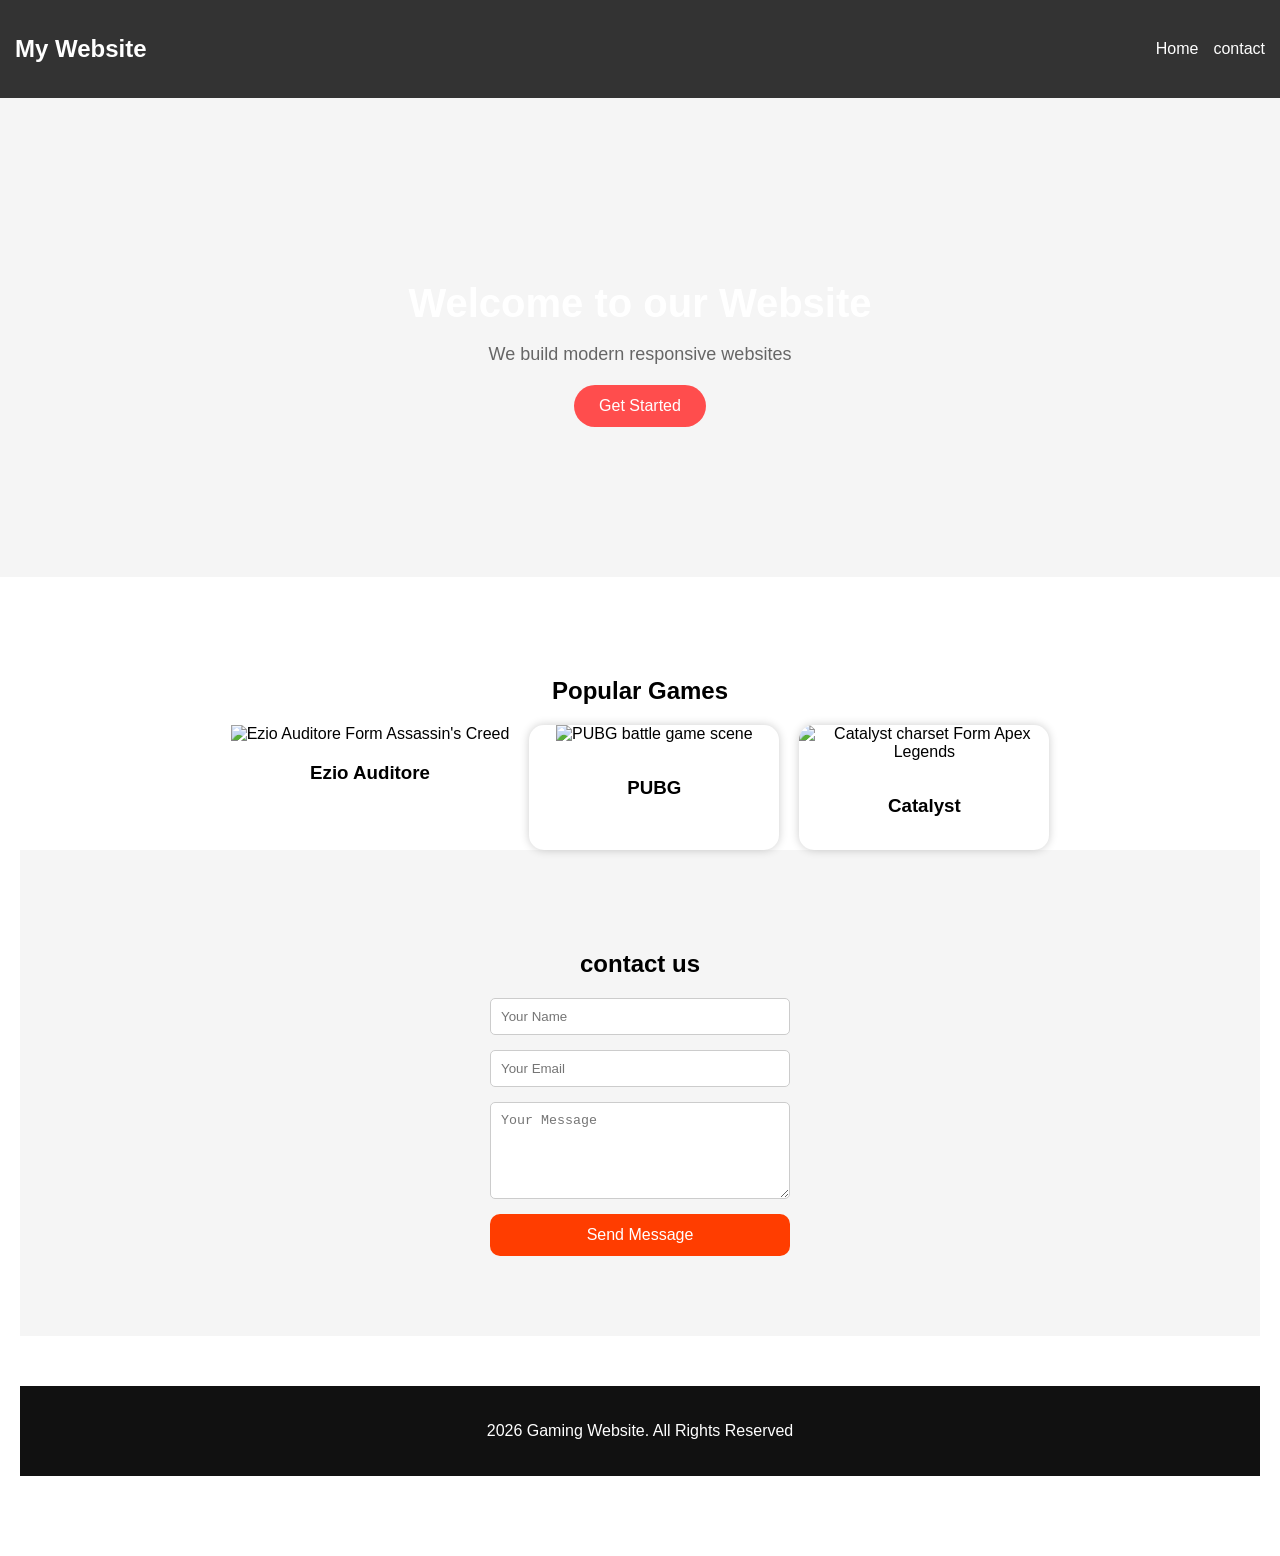
==== index.html @ 9c5fc296 "Add files via upload" ====
<!DOCTYPE html>
<html lang="en">
<head>
    <meta charset="UTF-8">
    <meta name="viewport" content="width=device-width, initial-scale=1.0">
    <title>Landing page</title>
    <link rel="stylesheet" href="style.css">
</head>
<body>
    <!-- Navbar -->
    <header>
      <nav>
        <h2>My Website</h2>

        <ul>
          <li><a href="index.html">Home</a></li>
          <li><a href="contact.html">contact</a></li>
        </ul>

      </nav>
    </header>

    <!-- Hero Section -->
    <section class="hero">
      <h1>Welcome to our Website</h1>
      <p>We build modern responsive websites</p>
      <button>Get Started</button>
    </section>
 
    <section class="games">

        <h2>Popular Games</h1>

        <div class="game-container">

            <div class="gams-card">
                <img src="images/ezio.jpg" alt="Ezio Auditore Form Assassin's Creed">
                <h3>Ezio Auditore</h3>
        </div>

        <div class="game-card">
            <img src="images/pubg.jpg" alt="PUBG battle game scene">
            <h3>PUBG</h3>
        </div>
        
        <div class="game-card">
            <img src="images/catalyst.jpg" alt="Catalyst charset Form Apex Legends">
            <h3>Catalyst</h3>
        </div>

    </div>
    <section class="contact">
        <h2>contact us</h2>

        <form>
            <input type="text" placeholder="Your Name"
            required>

            <input type="email" placeholder="Your Email"
            required>

            <textarea placeholder="Your Message" rows="5"
            required></textarea>
            <button type="submit">Send Message</button>
        </form>
    </section>
    
    <footer class="footer">
        <p>2026 Gaming Website. All Rights Reserved</p>
    </footer>
</body>
</html>
---- style.css ----
body  {
   margin: 0;
   font-family: Arial, sans-serif;
}
    
header  {
   background-color: #333;
   color: white;
   padding: 15px;
}

nav  {
   display: flex;
   justify-content: space-between;
   align-items: center;
} 

nav ul {
   list-style: none;
   display: flex;
   gap: 15px;
}

nav a {
   color: white;
   text-decoration: none;
} 

.hero  {
   text-align: center;
   padding: 100px 20px;
   background-color: #f5f5f5;
}
 .hero h1 {
   font-size: 40px;
   margin-bottom: 10px;
 }

 .hero p {
   font-size: 18px;
   color: #666;
   margin-bottom: 20px;
 }

 .hero button {
   padding: 12px 25px;
   border: none;
   background-color: #ff4d4d;
   color: white;
   cursor: pointer;
   border-radius: 30px;
   font-size: 16px;
   transition: 0.3s;
 }
 .hero button:hover {
    background-color: #ff1a1a;
    transform: scale(1.05);
 }

 @media (max-width: 768px) {
    nav {
        flex-direction: column;
        gap: 10px;
    }

    .hero{
    padding: 60px 15px;
    }

    .hero h1 {
      font-size: 28px;
    }
 }  

 .contact  {
   text-align: center;
   padding: 80px 20px;
 }

 .contact form {
   display: flex;
   flex-direction: column;
   gap: 10px;
   width: 300px;
   margin: auto;
 }

 .contact input,
 .contact textarea {
    padding: 10px;
    border: 1px solid #ccc;
    border-radius: 5px;
 }

 .contact button {
    padding: 10px;
    background-color: #333;
    color: white;
    border: none;
    cursor: pointer;
 }

 .hero {
    text-align: center;
    padding: 150px 20px;
    background-image: url("images/bg.jpg");
    background-size: cover;
    background-position: center;
    color: white;
 }

 .games {
    padding: 80px 20px;
    text-align: center;
 }

 .game-container {
    display: flex;
    justify-content: center;
    gap: 20px;
    flex-wrap: wrap;
 }

 .game-card {
    background-color: white;
    width: 250px;
    border-radius: 15px;
    overflow: hidden;
    box-shadow: 0 0 10px rgba(0,0,0,0.2);
    transition: 0.3s;
 }

 .game-card:hover {
    transform: translateY(-10px);
 }

 .game-card img {
    width: 100%;
    height: 300px;
    object-fit: cover;
 }
 .game-card h3 {
    padding: 15px;
 }

 @media (max-width: 768px) {
    .game-container {
        flex-direction: column;
        align-items: center;
    } 
    .game-card {
        width: 90%;
    }
 }

 .contact {
    padding: 80px 20px;
    text-align: center;
    background-color: #f5f5f5;
 }

 .contact form {
    max-width: 500px;
    margin: auto;
    display: flex;
    flex-direction: column;
    gap: 15px;
 }

 .contact input,
 .contact textarea, {
    padding: 12px;
    border: 1px solid #ccc;
    border-radius: 10px;
    outline: none;
    font-size: 16px;
 }

 .contact button {
    padding: 12px;
    border: none;
    border-radius: 10px;
    background-color: #ff3d00;
    color: white;
    font-size: 16px;
    cursor: pointer;
    transition: 0.3s;
 }

 .contact button:hover {
    background-color: #e63600;
 }

 .footer {
    text-align: center;
    padding: 20px;
    background-color: #111;
    color: white;
    margin-top: 50px;
    
 }
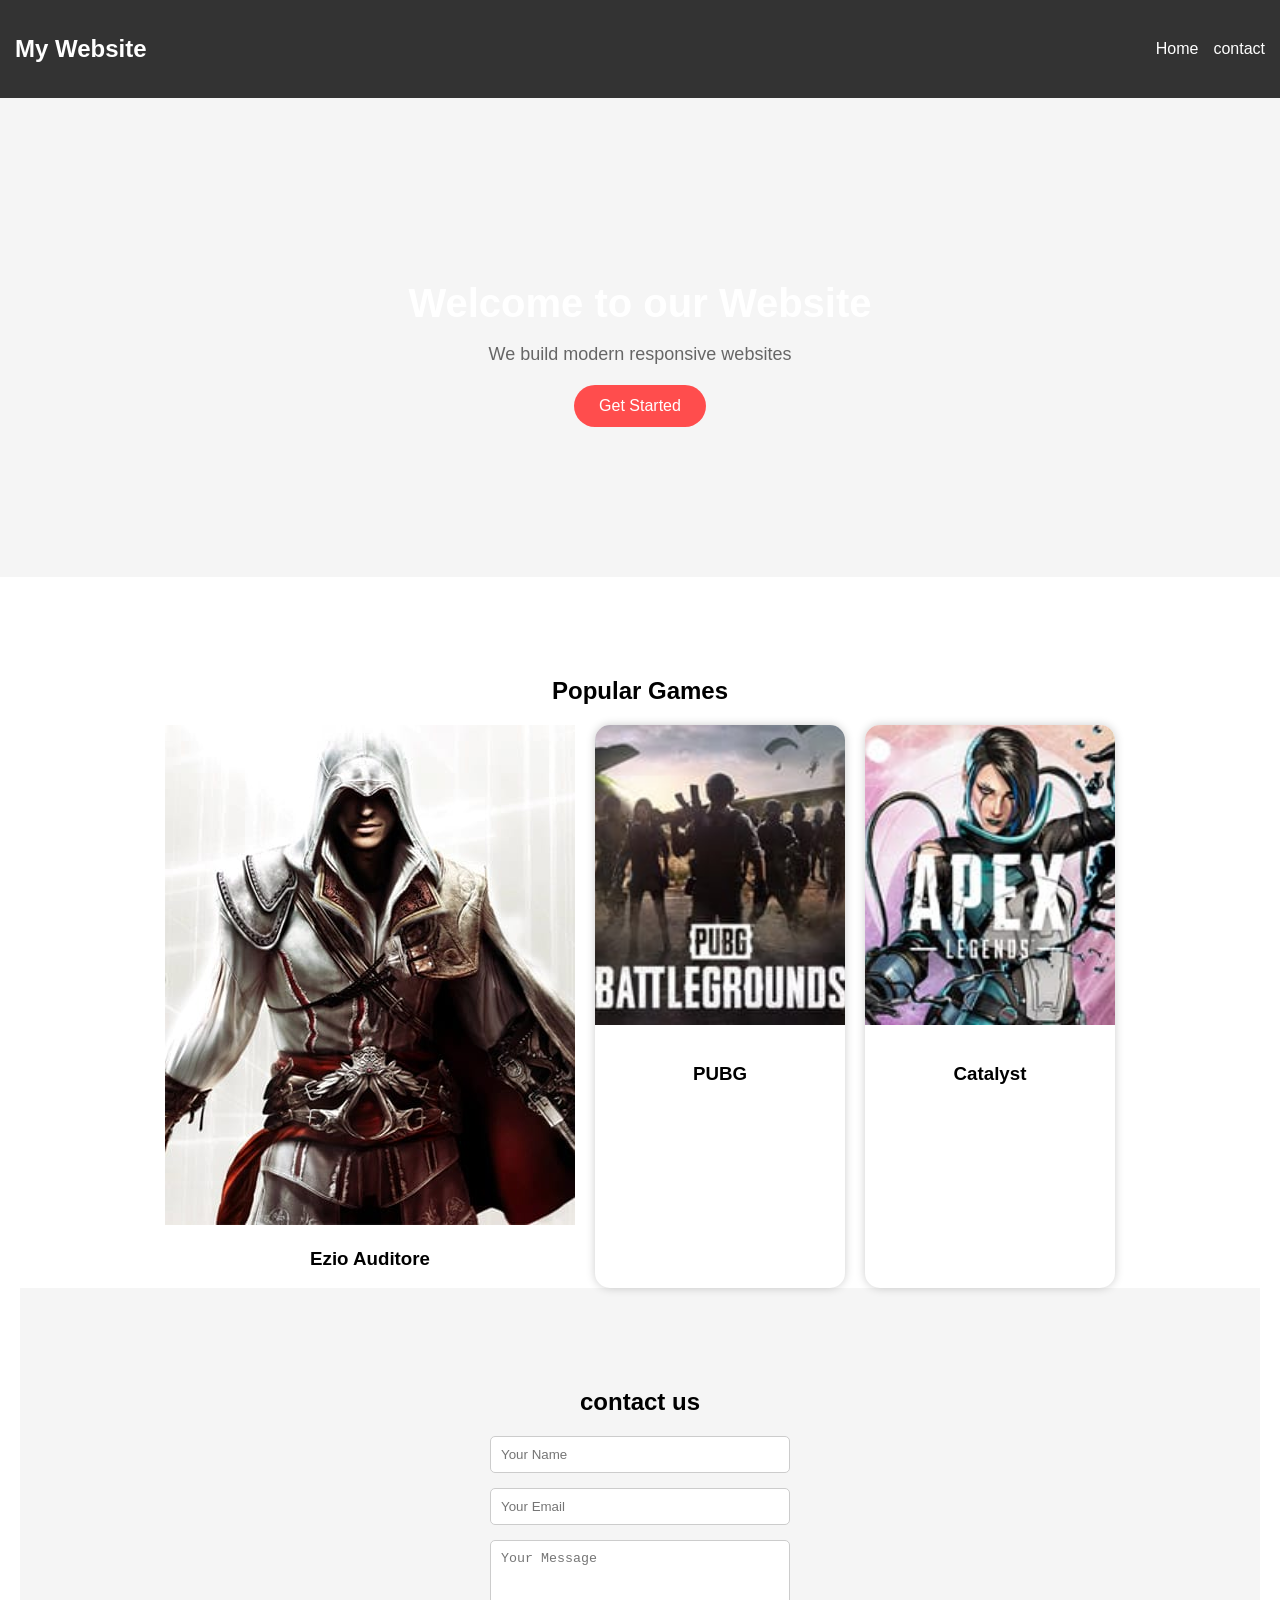
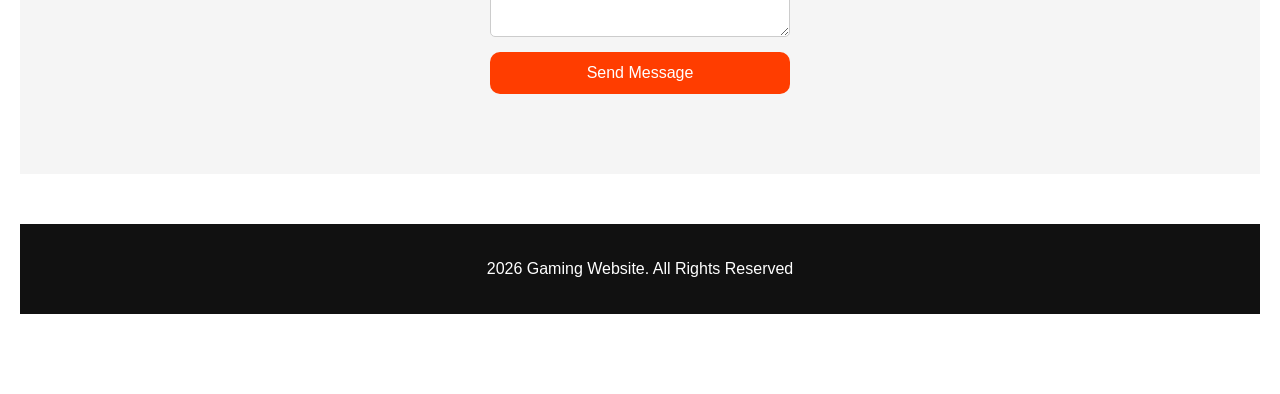
==== commit 744808a5: "Add files via upload" ====
--- a/index.html
+++ b/index.html
@@ -29,22 +29,22 @@
  
     <section class="games">
 
-        <h2>Popular Games</h1>
+        <h2>Popular Games</h2>
 
         <div class="game-container">
 
             <div class="gams-card">
-                <img src="images/ezio.jpg" alt="Ezio Auditore Form Assassin's Creed">
+                <img src="ezio.jpg" alt="ezio auditore form assassin's creed">
                 <h3>Ezio Auditore</h3>
         </div>
 
         <div class="game-card">
-            <img src="images/pubg.jpg" alt="PUBG battle game scene">
+            <img src="pubg.jpg" alt="pubg battle game scene">
             <h3>PUBG</h3>
         </div>
         
         <div class="game-card">
-            <img src="images/catalyst.jpg" alt="Catalyst charset Form Apex Legends">
+            <img src="catalyst.jpg" alt="catalyst charset form apex legends">
             <h3>Catalyst</h3>
         </div>
 
